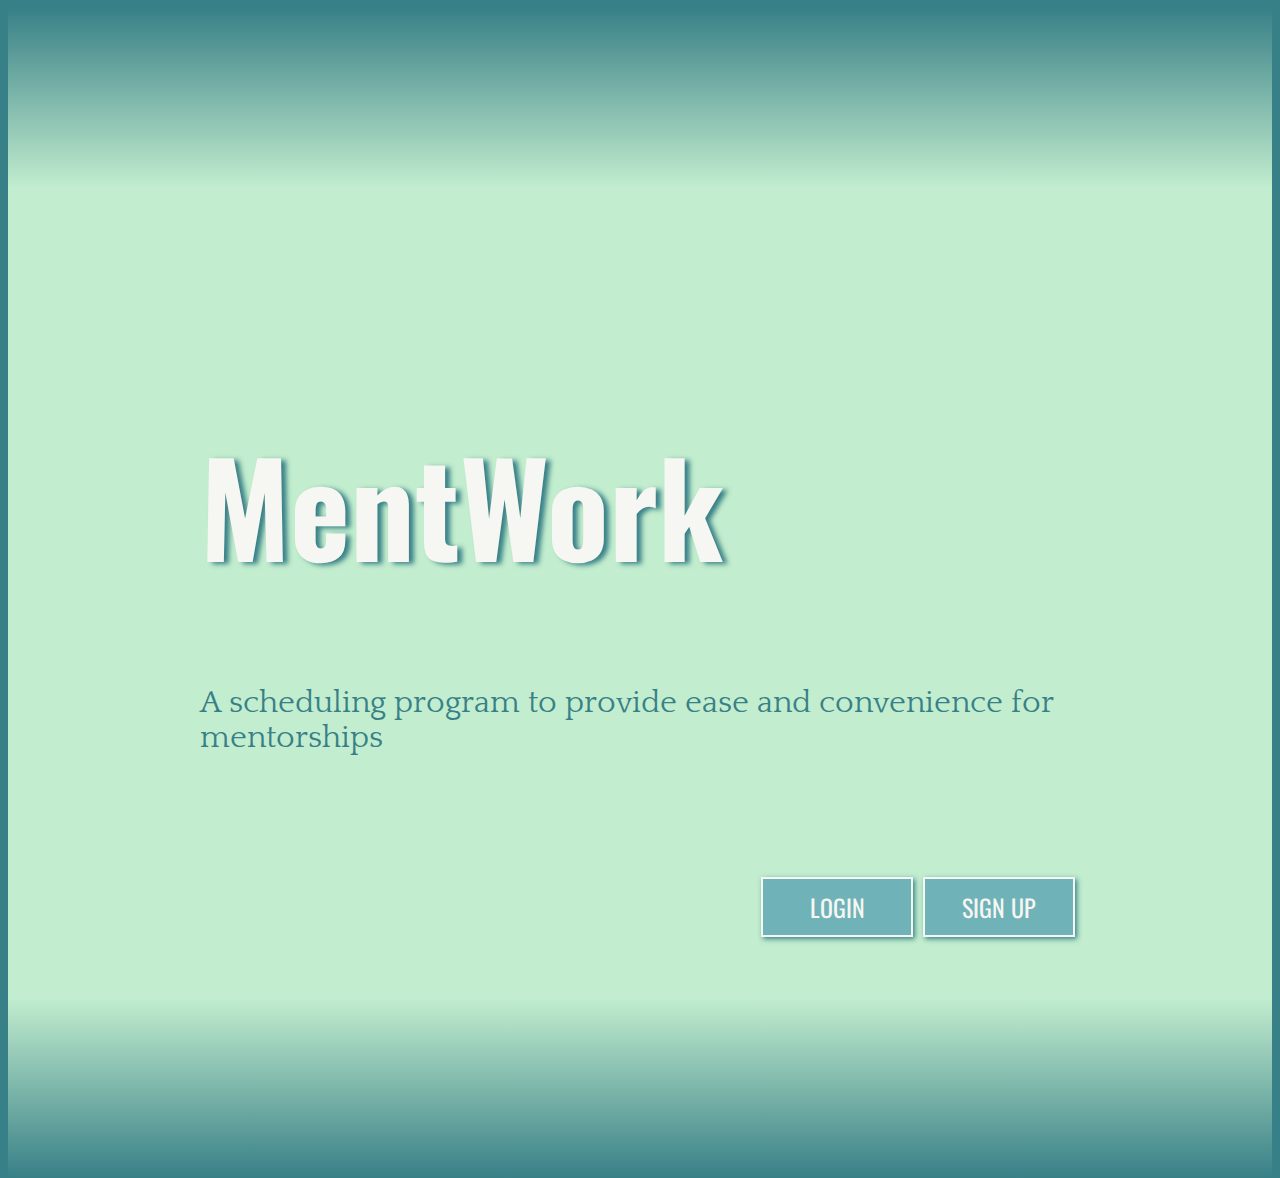
==== templates/index.html @ c20ba03d "Initial commit" ====
<!DOCTYPE html>
<html lang="en">

<head>
    <!-- Meta  -->
    <meta charset="utf-8">
    <meta name="viewport" content="width=device-width">
    <title>MentWork</title>    

    <!-- Font Links  -->
    <link rel="preconnect" href="https://fonts.googleapis.com">
    <link rel="preconnect" href="https://fonts.gstatic.com" crossorigin>
    <link href="https://fonts.googleapis.com/css2?family=Oswald&family=Quattrocento&display=swap" rel="stylesheet">

    <!-- Bootstrap -->
    <link href="https://cdn.jsdelivr.net/npm/bootstrap@5.1.3/dist/css/bootstrap.min.css" rel="stylesheet" integrity="sha384-1BmE4kWBq78iYhFldvKuhfTAU6auU8tT94WrHftjDbrCEXSU1oBoqyl2QvZ6jIW3" crossorigin="anonymous">

    <!-- Stylesheets  -->
    <link rel="stylesheet" href="../static/css/index.css">
</head>

<body>
    <section class="top"></section>
    <main>
        <h1>MentWork</h1>
        <p>A scheduling program to provide ease and convenience for mentorships</p>
        <a class="entryBtn" href="/signup">SIGN UP</a>
        <a class="entryBtn" href="/login">LOGIN</a>
    </main>
    <section class="bottom"></section>
</body>

</html>
---- static/css/index.css ----
:root {
    --darkTeal    : #388087;
    --lightTeal   : #6fb3b8;
    --lightBlue   : #badfe7;
    --lightGreen  : #c2edce;
    --offWhite    : #f6f6f2;
    --lightGray   : #e3e4e4;

    --headingFont : 'Oswald', sans-serif;
    --bodyFont    : 'Quattrocento', serif;
}

body {
    height: 100vh;
    background-color: var(--darkTeal);
    /* padding: 30vh 0; */
}

main {
    background-color: var(--lightGreen);
    height: 60vh;
    padding: 15vh 15vw;
}

section {
    height: 20vh;
}

.bottom {
    background-image: linear-gradient(var(--lightGreen), var(--darkTeal));
}

.top {
    background-image: linear-gradient(var(--darkTeal), var(--lightGreen));
}

h1 {
    font-family: var(--headingFont);
    color: var(--offWhite);
    font-size: 8rem;
    text-shadow: 5px 2px 5px var(--darkTeal);
}

p {
    font-family: var(--bodyFont);
    font-size: 2rem;
    color: var(--darkTeal);
}

.entryBtn {
    border: 2px solid var(--offWhite);
    background-color: var(--lightTeal);
    color: var(--offWhite);
    font-family: var(--headingFont);
    width: 10vw;
    padding: 10px;
    font-size: 1.5rem;
    text-decoration: none;
    margin: 10vh 5px;
    float: right;
    text-align: center;
    box-shadow: 2px 2px 5px var(--darkTeal);
}

.entryBtn:hover {
    border-color: var(--lightTeal);
    color: var(--lightTeal);
    background-color: var(--lightGreen);
}
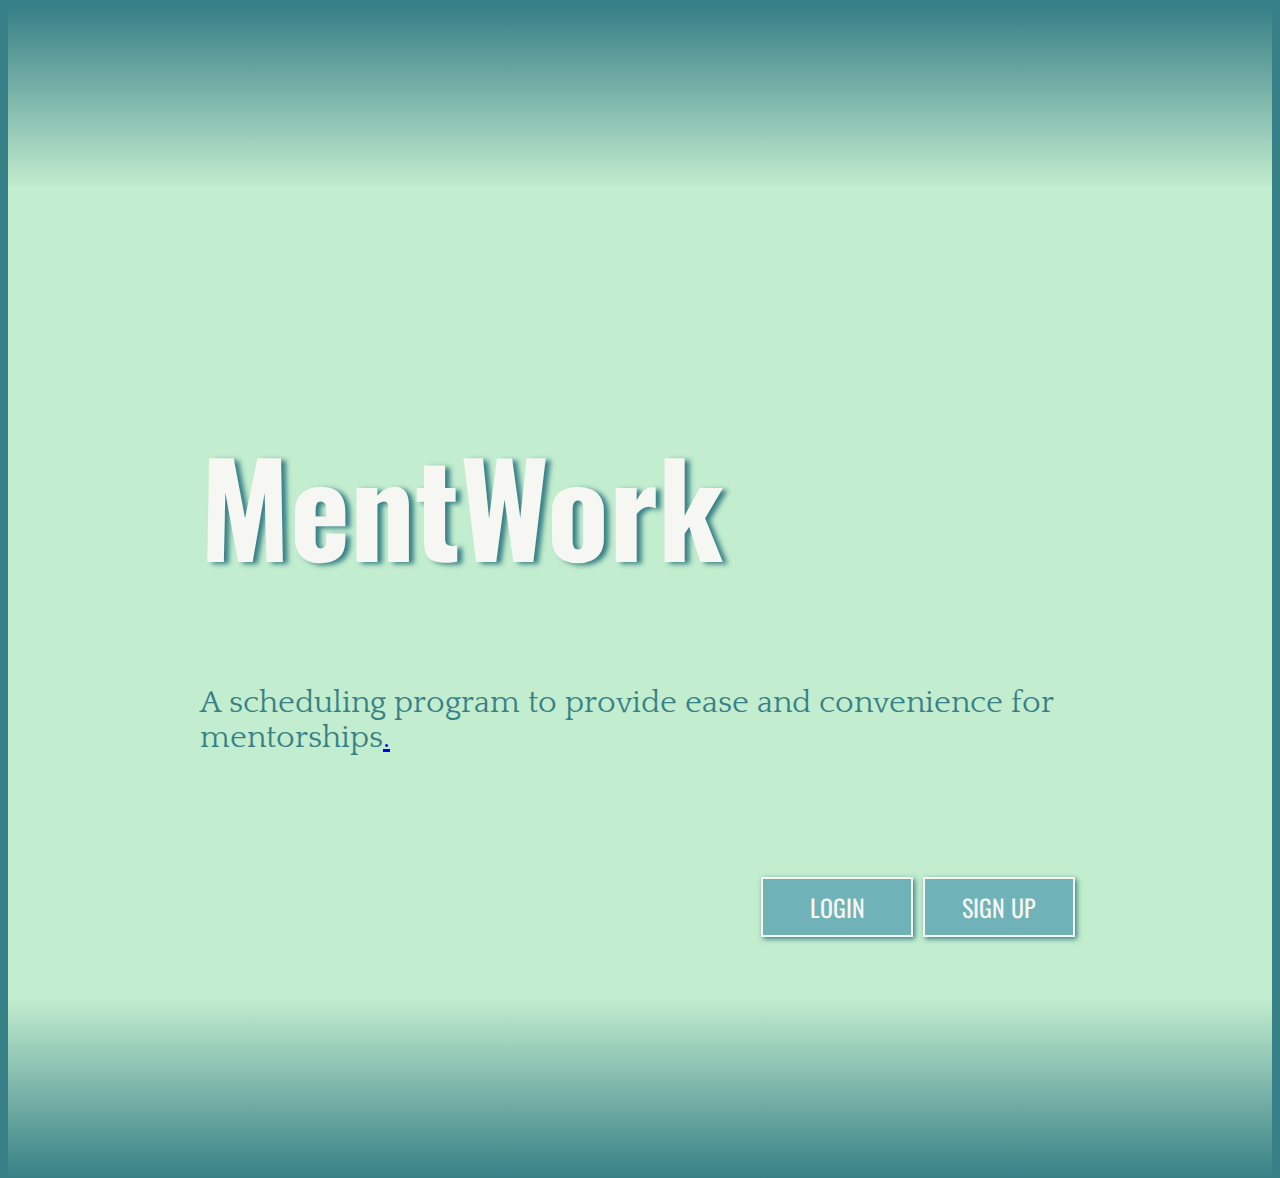
==== commit 5bce4019: "Updates to calendar loading" ====
--- a/templates/index.html
+++ b/templates/index.html
@@ -23,7 +23,7 @@
     <section class="top"></section>
     <main>
         <h1>MentWork</h1>
-        <p>A scheduling program to provide ease and convenience for mentorships</p>
+        <p>A scheduling program to provide ease and convenience for mentorships<a href="/db">.</a></p>
         <a class="entryBtn" href="/signup">SIGN UP</a>
         <a class="entryBtn" href="/login">LOGIN</a>
     </main>
